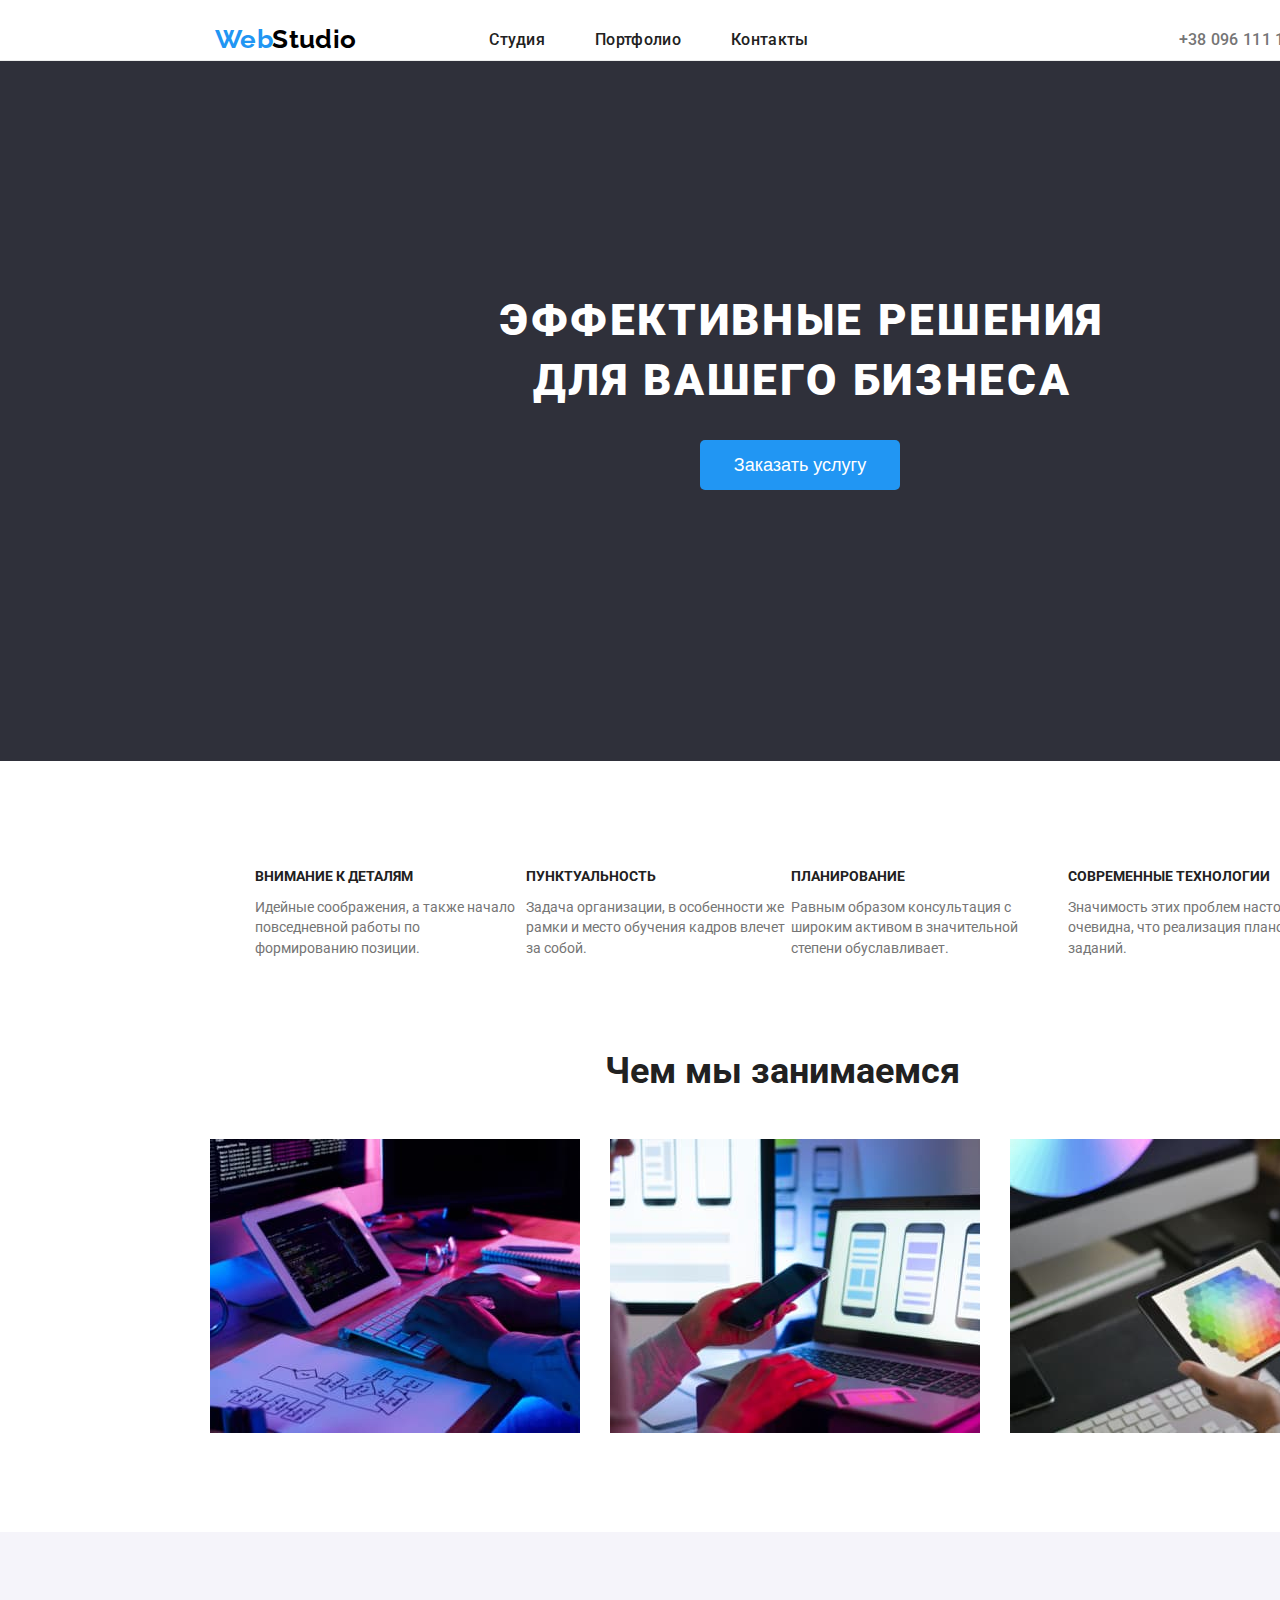
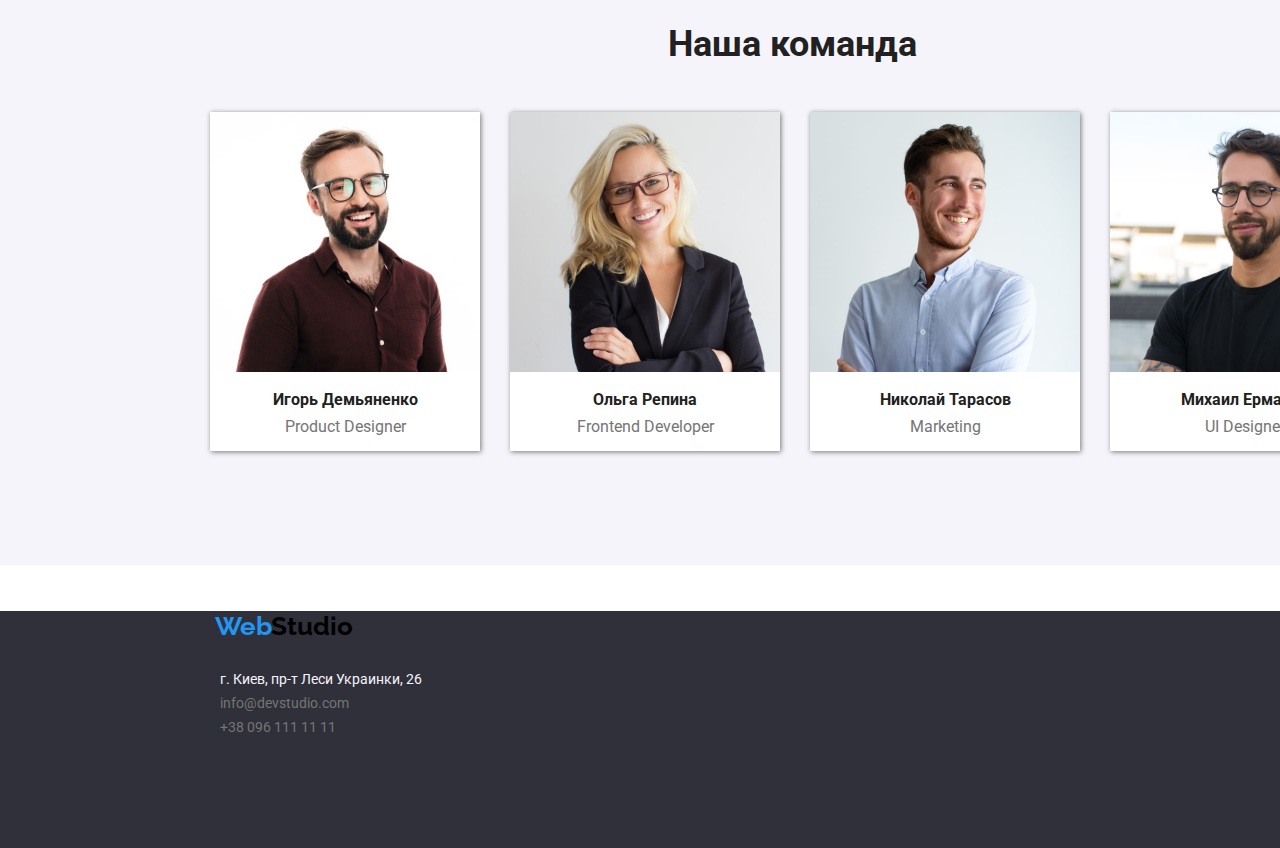
==== index.html @ 06db3e86 "changed structure" ====
<!DOCTYPE html>
<html lang="ru">
<head>
    <meta charset="UTF-8">
    <meta http-equiv="X-UA-Compatible" content="IE=edge">
    <meta name="viewport" content="width=device-width>, initial-scale=1.0">
    <link rel="stylesheet" href="./css/styles.css"/>
    <link rel="preconnect" href="https://fonts.googleapis.com">
    <link rel="preconnect" href="https://fonts.gstatic.com" crossorigin>
    <link href="https://fonts.googleapis.com/css2?family=Raleway:wght@700&family=Roboto:wght@400;500;700;900&display=swap" rel="stylesheet">
    <title>Cтудия</title>
</head>
<body class="body">
    <header class="header">
        <nav class="pages">
            <!--logo text-->
            <span class="logo">
                <a  href="" lang="en">
                    <span class="logo-start">
                        Web
                    </span>
                    Studio  
                </a>
            </span>
            <ul class="navigation">
                <li>
                    <a class="navigation-link" href="">Студия</a>
                </li>
                <li>
                    <a class="navigation-link" href="./portfolio.html">Портфолио</a>
                </li>
                <li>
                    <a class="navigation-link" href="#contacts">Контакты</a>
                </li>
            </ul>
        </nav>
        <ul class="contact-list">
            <li>
                <a class="contacts" href="tel:+380961111111">+38 096 111 11 11</a>
            </li>
            <li>
                <a class="contacts" href="mailto:info@devstudio.com">info@devstudio.com</a>
            </li>
        </ul>
    </header>
        <div class="line"></div>
    <main>
         <section class="effective-solutions">
             <!--button-->
             <h1>Эффективные решения для вашего бизнеса </h1>
             <button class="button" type="button">
                 <span class="button-text">Заказать услугу</span>
             </button>
         </section>
         <section class="peculiaritie">
                <h2 class="characteristic-title">Наши сильные стороны</h2>
                <ul class="navigation">
                    <li class="characteristic">
                        <h3 class="characteristic-subtitle">Внимание к деталям</h3>
                        <span class="characteristic-text">
                             Идейные соображения, а также начало повседневной работы по формированию позиции.
                            </span>
                    </li>
                    <li class="characteristic">
                        <h3 class="characteristic-subtitle">Пунктуальность</h3>
                        <span class="characteristic-text">
                            Задача организации, в особенности же рамки и место обучения кадров влечет за собой.
                        </span>
                    </li>
                    <li class="characteristic">
                        <h3 class="characteristic-subtitle">Планирование</h3>
                        <span class="characteristic-text">
                            Равным образом консультация с широким активом в значительной степени обуславливает.
                        </span> 
                    </li>
                    <li class="characteristic">
                        <h3 class="characteristic-subtitle"> Современные технологии</h3>
                       <span class="characteristic-text"> 
                           Значимость этих проблем настолько очевидна, что реализация плановых заданий.
                        </span> 
                    </li>  
                </ul>
        </section>
        <!--processes-->
         <section> 
             <h2 class="directions-title">Чем мы занимаемся</h2>
             <ul class="navigation directions">
                 <li class="directions-list">
                     <img src="./images/photo1.jpg" 
                     alt="человек печатает" 
                     width="370" height="294"></li>
                 <li class="directions-list">
                     <img src="./images/photo2.jpg" 
                     alt="человек держит телефон" 
                     width="370" height="294"></li>
                 <li class="directions-list">
                     <img src="./images/photo3.jpg" 
                     alt="человек держит планшет" 
                     width="370" height="294"></li>
              </ul>
         </section>
         <!--nasha komanda-->
         <section class="team">
             <h2 class="team-title">Наша команда</h2>
             <ul class="navigation team-cards">
                 <li class="team-list">
                     <img src="./images/komanda1.jpg" alt="фото сотрудника команды" width="270" height="260">
                     <h3 class="team-subtitle">Игорь Демьяненко</h3>
                     <p  class="team-text" lang="en">Product Designer</p>
                    </li>
                 <li class="team-list" >
                     <img src="./images/komanda2.jpg" 
                     alt="фото сотрудника команды" 
                     width="270" height="260">
                     <h3 class="team-subtitle">Ольга Репина</h3>
                     <p  class="team-text" lang="en">Frontend Developer</p>
                    </li>
                 <li class="team-list">
                     <img src="./images/komanda3.jpg" 
                     alt="фото сотрудника команды" 
                     width="270" height="260">
                     <h3 class="team-subtitle">Николай Тарасов</h3>
                     <p  class="team-text" lang="en">Marketing</p>
                    </li>
                 <li  class="team-list">
                     <img src="./images/komanda4.jpg" 
                     alt="фото сотрудника команды" 
                     width="270" height="260">
                     <h3 class="team-subtitle">Михаил Ермаков</h3>
                     <p  class="team-text" lang="en">UI Designer</p>
                    </li>
             </ul>
         </section>
    </main>
    <footer>
        <span class="logo">
            <a  href="" lang="en">
                <span class="logo-start">
                    Web
                </span>
                Studio  
            </a>
        </span>
        <address id="contacts">
            <ul class="adress">
                <li>
                    <a class="adress-link adress-dot" href="https://goo.gl/maps/96BZHhDDVMjnhRAKA" 
                    target="_blank" 
                    rel="noopener noreferrer">г. Киев, пр-т Леси Украинки, 26</a>
                </li>
                <li>
                    <a class="adress-link" href="mailto:info@devstudio.com">info@devstudio.com</a>
                </li>
                <li>
                    <a class="adress-link" href="tel:+380961111111">+38 096 111 11 11</a>
                </li>
            </ul>
        </address>
    </footer>
</body>
</html>
---- css/styles.css ----
.body{
    font-family:'Roboto','Raleway';
    width: 1600px;
    margin: 0 auto;
    
}

/* header */
.header{
    width: 100%;
    height: 80px;
    background: white;
    font-style: normal;
    font-weight: 500;
    font-size: 16px;
    line-height: 16px;
    letter-spacing: 0.02em;
    color: #212121;
    display: flex;
    margin-bottom: -20px;
}
      /* logo */
.logo  {
    margin: 24px 93px 25px 215px;
    display: block;
    font-family: 'Raleway';
    font-style: normal;
    font-weight: 700;
    font-size: 26px;
    line-height: 31px;
    
}
.logo a{
    text-decoration: none;
    color: #000000;
}
.logo-start {
    color: #2196F3;
    margin-right: -7px;
} 
.navigation {
    display: flex;
    list-style-type:none;
    margin-right: 280px;
}
.navigation-link {
    color: #212121;
    text-decoration: none;
    margin-right: 50px;
    
}
.navigation-link:hover {
    color: #2196F3;
    display:inline-block;
}
      /* pages */
      .pages {
          display: flex;
          align-items: center;
      }

     /* contacts */
     .contact-list {
        display: flex;
        align-items: center;
        list-style-type:none;
        
     }
     .contacts {
        text-decoration: none;
        color: #757575;
        margin-right: 50px;

     }
     .contacts:hover{
         color: #2196F3;
     }
     .line{
        width:1600px;
        border-bottom: 1px solid #ECECEC;
     }
/* main */
     /* section1-button */
     .effective-solutions {
        width: 1600px;
        height: 500px;
        background-color: #2F303A;
        padding-top: 200px;
        margin-bottom: 94px;

     }
     h1 {
        font-style: black;
        font-weight: 900;
        font-size: 44px;
        line-height: 60px;
        text-align: center;
        letter-spacing: 0.06em;
        text-transform: uppercase;
        color: #FFFFFF;
        width: 700px;
        margin-left: 452px;
        margin-bottom: 30px;
     }
     .button {
         width: 200px;
         height: 50px;
         background-color: #2196F3;
         color: white;
         margin-left: 700px;
         border: 0;
         border-radius: 5px;
     }
     .button-text{
        font-style: Bold;
        font-size: 18px;
     }
     /* section2-peculiarities */
     .peculiaritie{
        margin-left: 215px;
        margin-bottom: 95px;
     }
     .characteristic-title{
        display: none;
     }
     }
     .characteristic{
        font-style: normal;
        font-weight: 400;
        font-size: 14px;
        line-height: 24px;
        letter-spacing: 0.03em;
        color: #757575;
        list-style-type:none;
        padding-right: 30px;
        
     }
     .characteristic-subtitle{
         color: #212121;
         text-transform: uppercase;
        font-style: Bold;
        font-size: 14px;
        line-height: 16px;
        line-height: 100%;
        align-items: left;
        vertical-align: Top;
        letter-spacing: 3%;
        
     }
     .characteristic-text{
         color: #757575;
        font-style: 'Regular';
        font-size: 14px;
        line-height: 24px;
        line-height: 146%;
        align-items: Left;
        vertical-align: Top;
        initial-letter-align: 3%;
        fill:  Solid;
        padding-right: 30px;
     }
     
     /* section3-processes */
     .directions-title{
         color: #212121;
        font-style: Bold;
        font-size: 36px;
        line-height: 42px;
        line-height: 100%;
        align-items: left;
        vertical-align: Top;
        letter-spacing: 3%;
        margin-left: 605px;
        margin-bottom: 50px;
     }
     .directions-list{
      margin-left: 30px;
     }
     .directions{
         margin-left: 140px;
     }
     /* section4-team */
     .team{
         background-color: #F5F4FA;
         margin-top: 95px;
         height: 633px;
         margin-bottom: 46px;
         
     }
     .team-cards{
        margin-left: 170px;
     }
     .team-title{
         color: #212121;
         font-style: Bold;
         font-size: 36px;
         line-height: 42px;
         line-height: 100%;
         align-items: center;
         vertical-align: Top;
         letter-spacing: 3%;
         margin-left: 668px;
         margin-top: 94px;
         padding-top: 94px;
         margin-bottom: 50px;
        
     }
     .team-list{
         margin-right: 30px;
         background-color: #FFFFFF;
         box-shadow: 1px 1px 5px #757575;
    
         
     }
     .team-subtitle{
         display: flex;
         justify-content: center;
         color: #212121;
         font-style: Medium;
        font-size: 16px;
        line-height: 19px;
        line-height: 100%;
        align-items: Center;
        vertical-align: Top;
        letter-spacing: 3%;
        fill-opacity: Solid;
     }
     .team-text{
         display: flex;
         justify-content: center;
         color: #757575;
         font-size: 16px;
         line-height: 19px;
         line-height: 100%;
         align-items: Center;
         vertical-align: Top;
         letter-spacing: 3%;
         fill-opacity: Solid;
         margin-top: -5px;
     }

/* footer */
footer{
    background-color: #2F303A;
    height: 237px;
    width: 1600px;
}
.adress{
    margin-left: 180px;
    list-style-type:none;
    font-size: 14px;
    line-height: 24px;
    line-height: 146%;
   align-items: Left;
   letter-spacing: 3%;
    
}
.adress-link{
    text-decoration: none;
    color:#757575;
    font-style:normal;
   font-size: 14px;
   line-height: 24px;
  
}
.adress-dot{
    color:#F5F4FA;
}
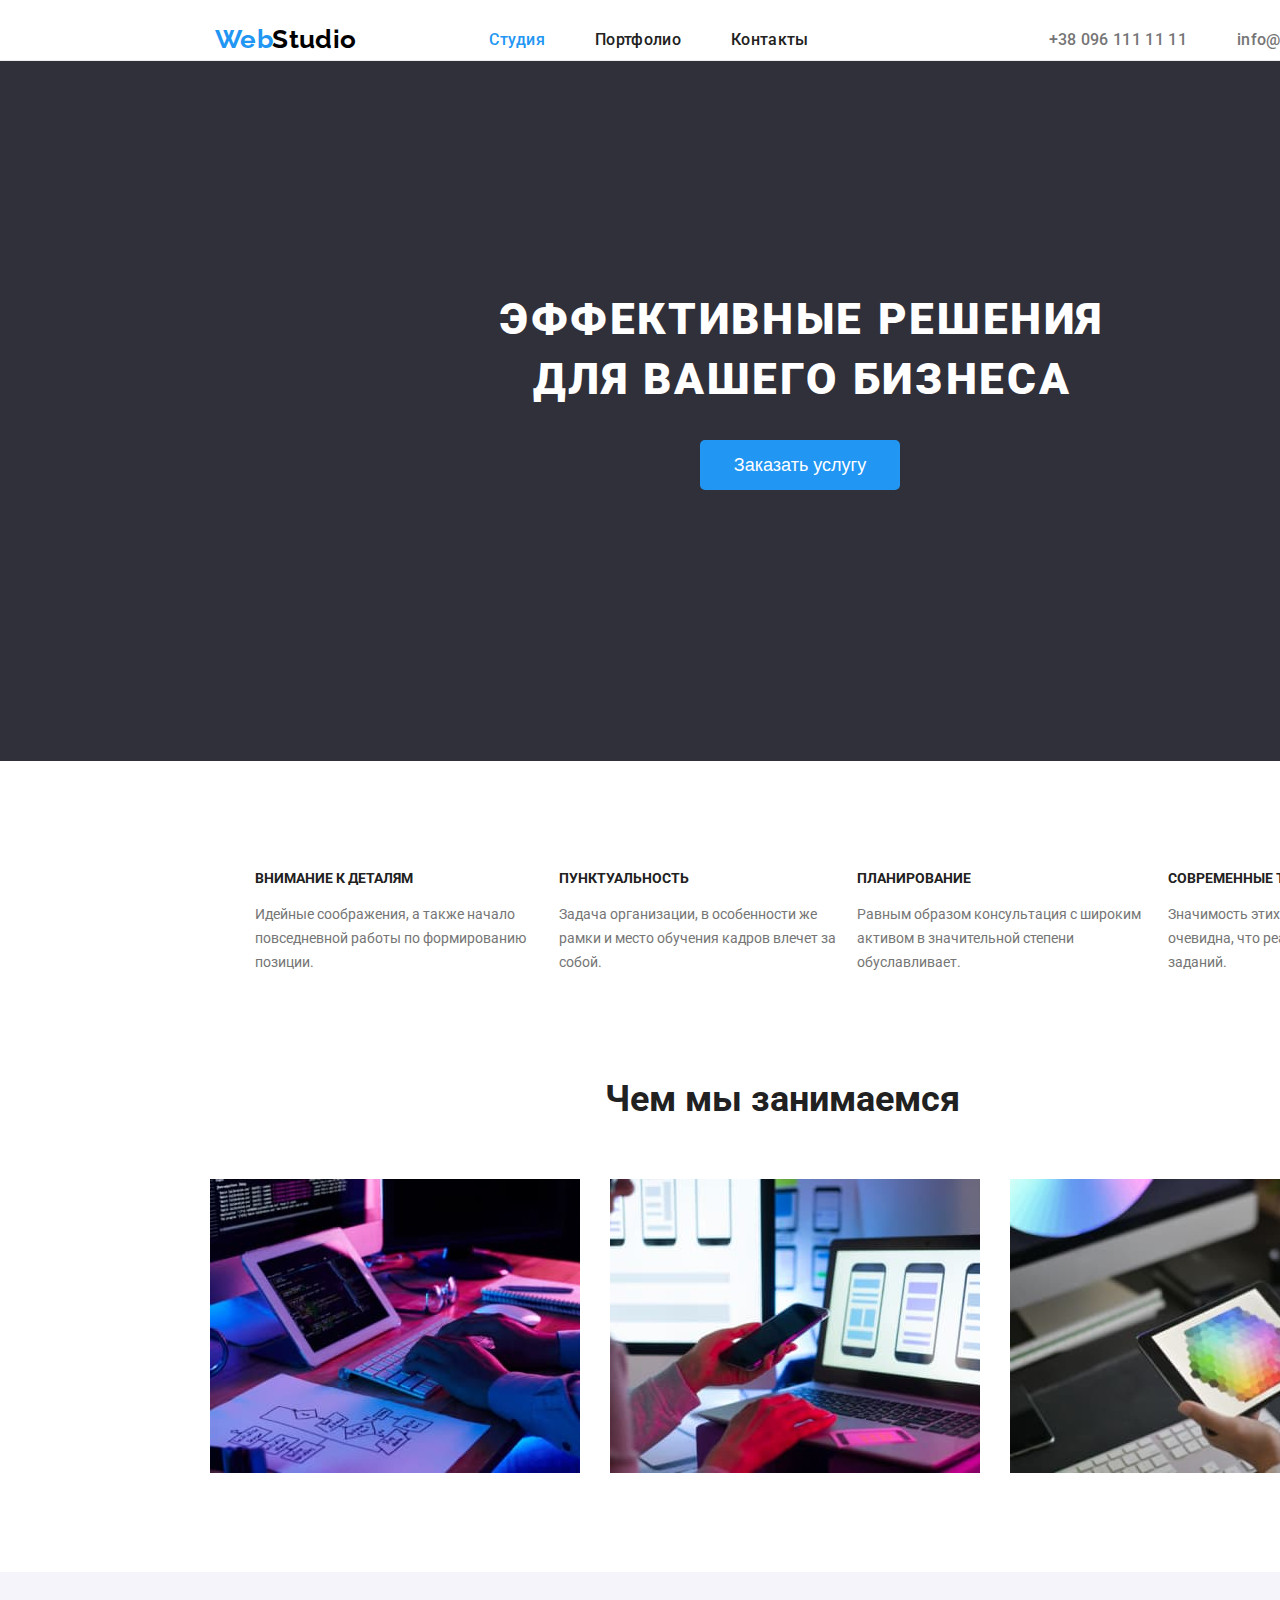
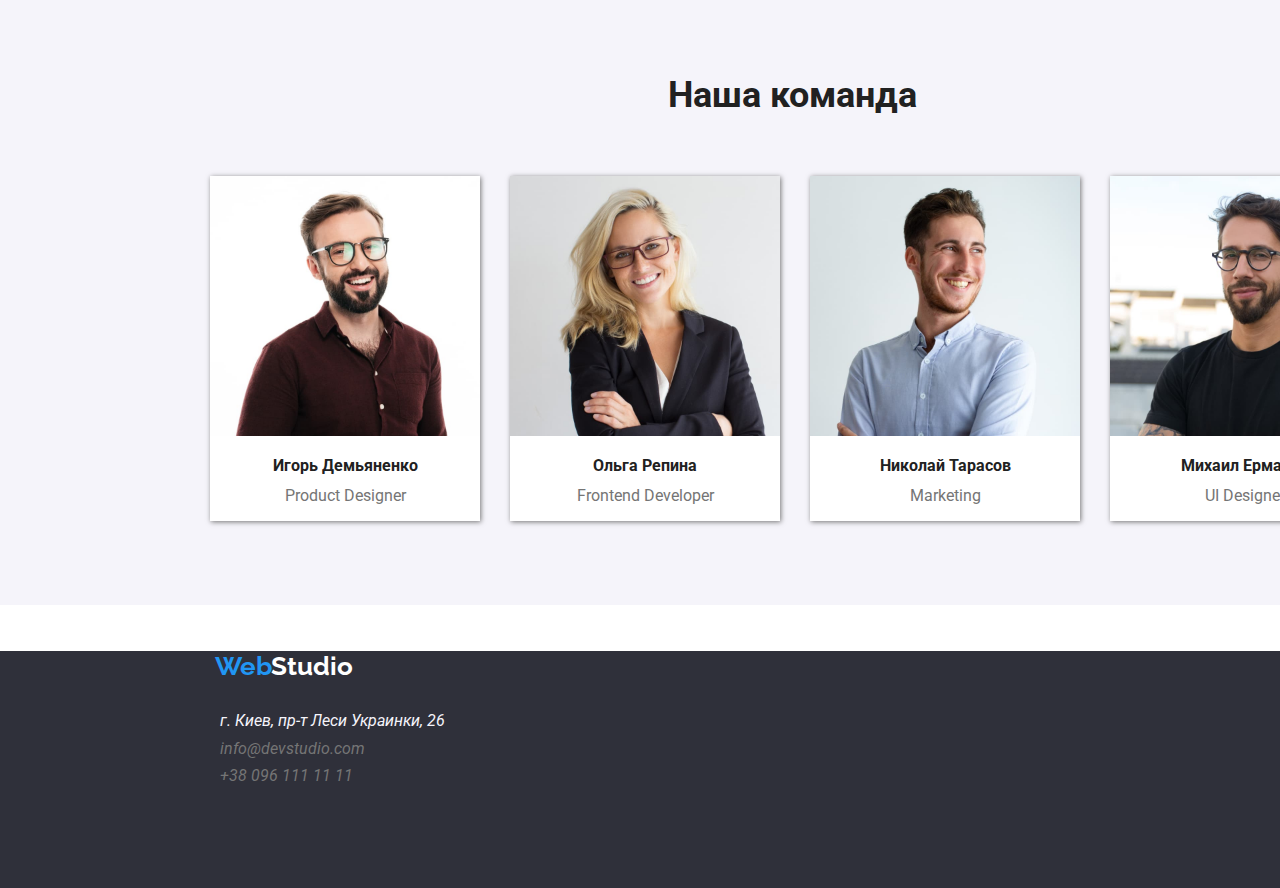
==== commit d094387b: "finally changes" ====
--- a/index.html
+++ b/index.html
@@ -24,7 +24,7 @@
             </span>
             <ul class="navigation">
                 <li>
-                    <a class="navigation-link" href="">Студия</a>
+                    <a class="navigation-link navigation-link-studio" href="./index.html">Студия</a>
                 </li>
                 <li>
                     <a class="navigation-link" href="./portfolio.html">Портфолио</a>
@@ -48,8 +48,8 @@
          <section class="effective-solutions">
              <!--button-->
              <h1>Эффективные решения для вашего бизнеса </h1>
-             <button class="button" type="button">
-                 <span class="button-text">Заказать услугу</span>
+             <button class="button button-text" type="button">
+                Заказать услугу
              </button>
          </section>
          <section class="peculiaritie">
@@ -133,7 +133,7 @@
          </section>
     </main>
     <footer>
-        <span class="logo">
+        <span class="logo-footer">
             <a  href="" lang="en">
                 <span class="logo-start">
                     Web
@@ -149,10 +149,10 @@
                     rel="noopener noreferrer">г. Киев, пр-т Леси Украинки, 26</a>
                 </li>
                 <li>
-                    <a class="adress-link" href="mailto:info@devstudio.com">info@devstudio.com</a>
+                    <a class="adress-link adress-contact"  href="mailto:info@devstudio.com">info@devstudio.com</a>
                 </li>
                 <li>
-                    <a class="adress-link" href="tel:+380961111111">+38 096 111 11 11</a>
+                    <a class="adress-link adress-contact" href="tel:+380961111111">+38 096 111 11 11</a>
                 </li>
             </ul>
         </address>
--- a/css/styles.css
+++ b/css/styles.css
@@ -1,6 +1,6 @@
 
 .body{
-    font-family:'Roboto','Raleway';
+    font-family:'Roboto','Raleway','Arial', sans-serif;
     width: 1600px;
     margin: 0 auto;
     
@@ -11,10 +11,10 @@
     width: 100%;
     height: 80px;
     background: white;
-    font-style: normal;
+    font-style: 16px;
     font-weight: 500;
     font-size: 16px;
-    line-height: 16px;
+    line-height: 1;
     letter-spacing: 0.02em;
     color: #212121;
     display: flex;
@@ -25,10 +25,10 @@
     margin: 24px 93px 25px 215px;
     display: block;
     font-family: 'Raleway';
-    font-style: normal;
+    font-style: 21.85px;
     font-weight: 700;
     font-size: 26px;
-    line-height: 31px;
+    line-height: 1.19;
     
 }
 .logo a{
@@ -42,7 +42,7 @@
 .navigation {
     display: flex;
     list-style-type:none;
-    margin-right: 280px;
+    margin-right: 150px;
 }
 .navigation-link {
     color: #212121;
@@ -50,9 +50,13 @@
     margin-right: 50px;
     
 }
-.navigation-link:hover {
+.navigation-link:hover,
+.navigation-link:hover{
     color: #2196F3;
     display:inline-block;
+}
+.navigation-link-studio{
+    color: #2196F3;
 }
       /* pages */
       .pages {
@@ -91,10 +95,10 @@
 
      }
      h1 {
-        font-style: black;
+        font-style: 32.35px;
         font-weight: 900;
         font-size: 44px;
-        line-height: 60px;
+        line-height: 1.36;
         text-align: center;
         letter-spacing: 0.06em;
         text-transform: uppercase;
@@ -113,7 +117,7 @@
          border-radius: 5px;
      }
      .button-text{
-        font-style: Bold;
+        font-style: 8.56px;
         font-size: 18px;
      }
      /* section2-peculiarities */
@@ -126,10 +130,10 @@
      }
      }
      .characteristic{
-        font-style: normal;
+        font-style: 8.19px;
         font-weight: 400;
         font-size: 14px;
-        line-height: 24px;
+        line-height: 1.71;
         letter-spacing: 0.03em;
         color: #757575;
         list-style-type:none;
@@ -139,10 +143,9 @@
      .characteristic-subtitle{
          color: #212121;
          text-transform: uppercase;
-        font-style: Bold;
+        font-style: 9.86px;
         font-size: 14px;
-        line-height: 16px;
-        line-height: 100%;
+        line-height: 1.42;
         align-items: left;
         vertical-align: Top;
         letter-spacing: 3%;
@@ -150,10 +153,9 @@
      }
      .characteristic-text{
          color: #757575;
-        font-style: 'Regular';
+        font-style: 8.18px;
         font-size: 14px;
-        line-height: 24px;
-        line-height: 146%;
+        line-height: 1.71;
         align-items: Left;
         vertical-align: Top;
         initial-letter-align: 3%;
@@ -164,10 +166,9 @@
      /* section3-processes */
      .directions-title{
          color: #212121;
-        font-style: Bold;
+        font-style: 21.69px;
         font-size: 36px;
-        line-height: 42px;
-        line-height: 100%;
+        line-height: 1.66;
         align-items: left;
         vertical-align: Top;
         letter-spacing: 3%;
@@ -193,10 +194,9 @@
      }
      .team-title{
          color: #212121;
-         font-style: Bold;
+         font-style: 21.69px;
          font-size: 36px;
-         line-height: 42px;
-         line-height: 100%;
+         line-height: 1.66;
          align-items: center;
          vertical-align: Top;
          letter-spacing: 3%;
@@ -217,10 +217,9 @@
          display: flex;
          justify-content: center;
          color: #212121;
-         font-style: Medium;
+         font-style: 13.44px;
         font-size: 16px;
-        line-height: 19px;
-        line-height: 100%;
+        line-height: 1.19;
         align-items: Center;
         vertical-align: Top;
         letter-spacing: 3%;
@@ -231,8 +230,7 @@
          justify-content: center;
          color: #757575;
          font-size: 16px;
-         line-height: 19px;
-         line-height: 100%;
+         line-height: 1.19;
          align-items: Center;
          vertical-align: Top;
          letter-spacing: 3%;
@@ -249,9 +247,7 @@
 .adress{
     margin-left: 180px;
     list-style-type:none;
-    font-size: 14px;
-    line-height: 24px;
-    line-height: 146%;
+    line-height: 1.71;
    align-items: Left;
    letter-spacing: 3%;
     
@@ -259,13 +255,134 @@
 .adress-link{
     text-decoration: none;
     color:#757575;
-    font-style:normal;
-   font-size: 14px;
-   line-height: 24px;
+   line-height: 1.71x;
   
+}
+.adress-contact:hover,
+.adress-contact:focus
+{
+    color: #2196F3;
 }
 .adress-dot{
     color:#F5F4FA;
 }
-
-
+.logo-footer a{
+    color: white;
+    margin: 24px 93px 25px 215px;
+    display: block;
+    font-family: 'Raleway';
+    font-style: normal;
+    font-weight: 700;
+    font-size: 26px;
+    line-height: 31px;
+    text-decoration: none;
+}
+
+/* -------------portfolio--------------- */
+.portfolio-main{
+
+}
+.main-section{
+    margin-top: 94px;
+}
+.navigation-link-portfolio{
+    color: #2196F3;
+}
+
+.button-list{
+    display: flex;
+    justify-content: center;
+    list-style-type:none;
+    
+}
+.btn{
+    background-color: #F5F4FA;
+    cursor: pointer;
+    color:#212121;
+    border: 0;
+    border-radius: 5px;
+    height: 35px;
+    margin-right: 8px;
+    display: flex;
+    align-items: center;
+    
+}
+
+.btn:hover,
+.btn:focus{
+    color: #FFFFFF;
+    background-color: #2196F3;   
+}
+.btn-title{
+    justify-content: center;
+    font-style: 9.88px;
+    font-size: 16px;
+    font-weight: 600;
+    line-height: 1.62;
+    vertical-align: Top;
+    letter-spacing: 3%;
+    fill-opacity: solid;
+}
+.btn-title-all{
+    background-color: #2196F3;
+    color: #FFFFFF;
+    width: 73px;
+   
+}
+/* images */
+.container{
+    margin-top: -50px;
+    
+}
+.portfolio-list{
+    list-style-type:none;
+    column-count: 3;
+    width: 1220px;
+    margin-left: 200px;
+}
+
+.portfolio-img{
+    width: 370px;
+}
+.portfolio-items{
+    width: 370px;
+    height: 404px;
+    box-shadow: 1px 1px 5px #757575;
+    margin-bottom: 30px;
+}
+.portfolio-title{
+    font-style: 9px;
+    font-size: 18px;
+    line-height: 2;
+    align-items: left;
+    vertical-align: Top;
+    letter-spacing: 6%;
+    fill-opacity: solid;
+    color: #212121;
+    font-weight: 700;
+    margin-top: 30px;
+    margin-right: 350px;
+    margin-left: 24px;
+}
+
+.portfolio-text{
+    color: #757575;
+    font-style: 8.56px;
+    font-size: 16px;
+    line-height: 30px;
+    align-items: Left;
+    vertical-align: Top;
+    letter-spacing: 3%;
+    margin-left: 24px;
+    display: flex;
+}
+.portfolio-main{
+    display: none;
+    font-style: 8.56px;
+    font-size: 16px;
+    line-height: 1.87;
+}
+
+
+
+
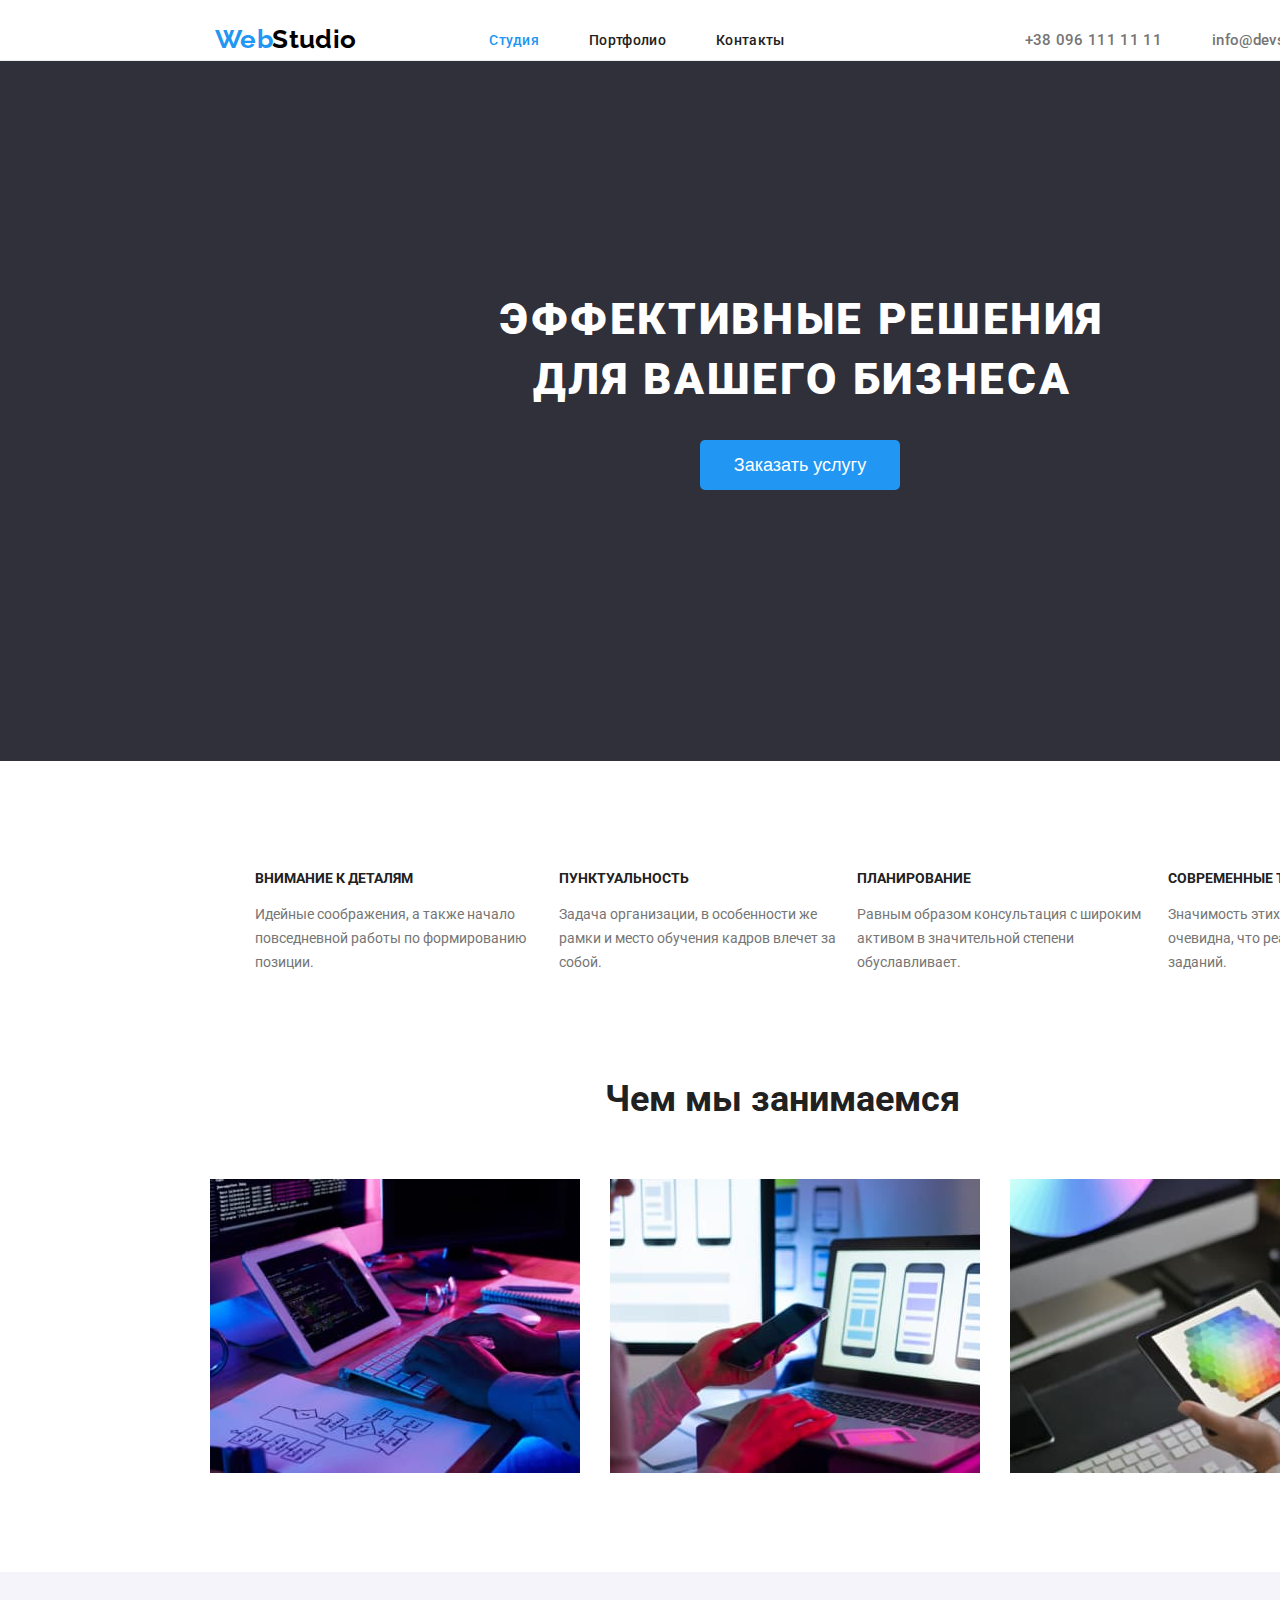
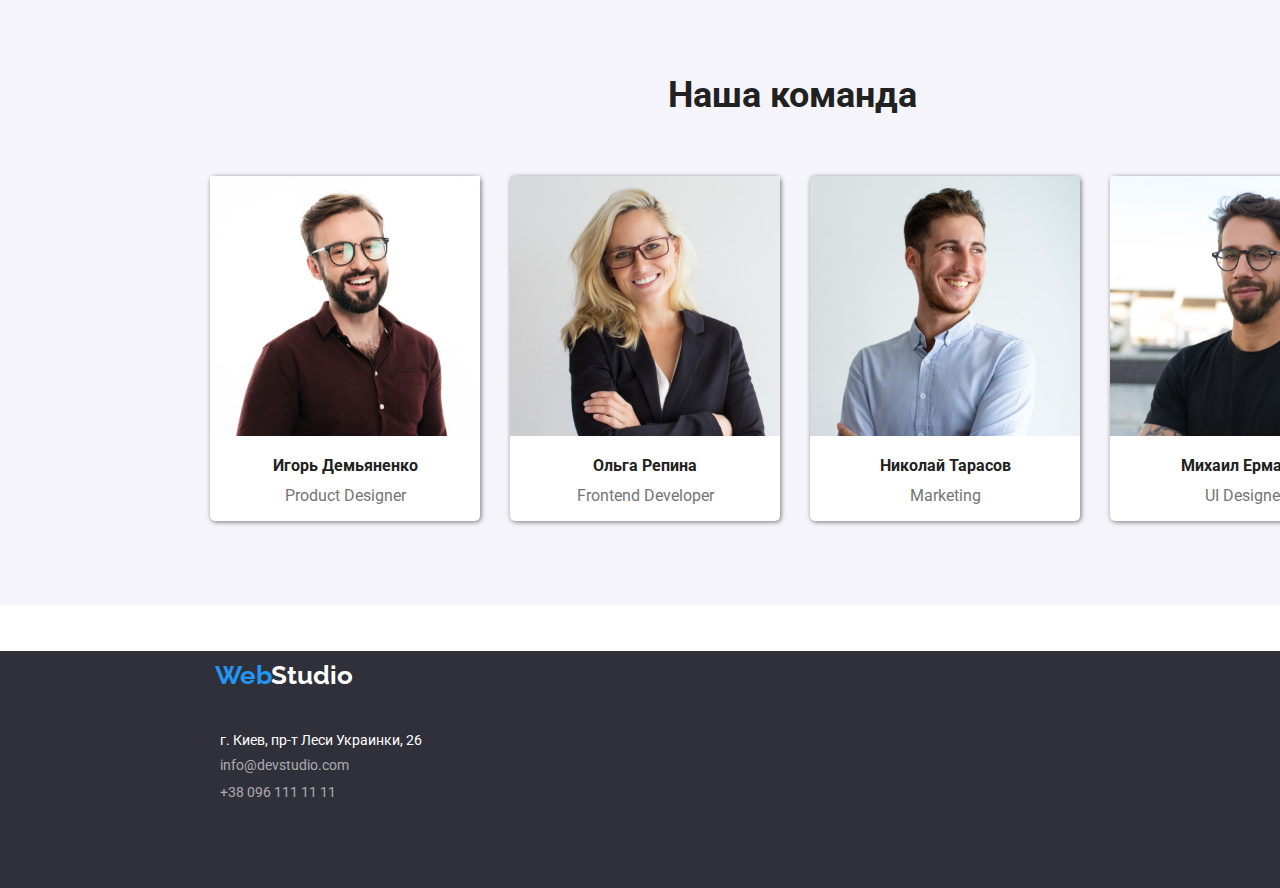
==== commit dce111cf: "edits" ====
--- a/index.html
+++ b/index.html
@@ -4,11 +4,11 @@
     <meta charset="UTF-8">
     <meta http-equiv="X-UA-Compatible" content="IE=edge">
     <meta name="viewport" content="width=device-width>, initial-scale=1.0">
-    <link rel="stylesheet" href="./css/styles.css"/>
+    <title>Cтудия</title>
     <link rel="preconnect" href="https://fonts.googleapis.com">
     <link rel="preconnect" href="https://fonts.gstatic.com" crossorigin>
     <link href="https://fonts.googleapis.com/css2?family=Raleway:wght@700&family=Roboto:wght@400;500;700;900&display=swap" rel="stylesheet">
-    <title>Cтудия</title>
+    <link rel="stylesheet" href="./css/styles.css"/>
 </head>
 <body class="body">
     <header class="header">
--- a/css/styles.css
+++ b/css/styles.css
@@ -48,6 +48,8 @@
     color: #212121;
     text-decoration: none;
     margin-right: 50px;
+    font-size: 14px;
+    font-weight: 500;
     
 }
 .navigation-link:hover,
@@ -75,6 +77,8 @@
         text-decoration: none;
         color: #757575;
         margin-right: 50px;
+        font-size: 15px;
+        font-weight: 500;
 
      }
      .contacts:hover{
@@ -146,9 +150,7 @@
         font-style: 9.86px;
         font-size: 14px;
         line-height: 1.42;
-        align-items: left;
         vertical-align: Top;
-        letter-spacing: 3%;
         
      }
      .characteristic-text{
@@ -210,6 +212,7 @@
          margin-right: 30px;
          background-color: #FFFFFF;
          box-shadow: 1px 1px 5px #757575;
+         border-radius: 5px;
     
          
      }
@@ -254,8 +257,10 @@
 }
 .adress-link{
     text-decoration: none;
-    color:#757575;
-   line-height: 1.71x;
+    font-style: normal;
+    color:rgba(255, 255, 255, 0.6);
+    line-height: 1.71x;
+    font-size: 14px;
   
 }
 .adress-contact:hover,
@@ -263,18 +268,19 @@
 {
     color: #2196F3;
 }
-.adress-dot{
-    color:#F5F4FA;
+.adress-dot {
+    color:#FFFFFF;
+    
 }
 .logo-footer a{
     color: white;
     margin: 24px 93px 25px 215px;
     display: block;
     font-family: 'Raleway';
-    font-style: normal;
+    font-style: 13.54px;
     font-weight: 700;
     font-size: 26px;
-    line-height: 31px;
+    line-height: 1.92;
     text-decoration: none;
 }
 
@@ -293,6 +299,7 @@
     display: flex;
     justify-content: center;
     list-style-type:none;
+    margin-bottom: 90px;
     
 }
 .btn{
@@ -315,13 +322,11 @@
 }
 .btn-title{
     justify-content: center;
-    font-style: 9.88px;
     font-size: 16px;
-    font-weight: 600;
+    font-weight: 500;
     line-height: 1.62;
-    vertical-align: Top;
-    letter-spacing: 3%;
-    fill-opacity: solid;
+    color: #212121;
+    font-family: 'Roboto';
 }
 .btn-title-all{
     background-color: #2196F3;
@@ -330,7 +335,7 @@
    
 }
 /* images */
-.container{
+.portfolio-markup{
     margin-top: -50px;
     
 }
@@ -347,7 +352,7 @@
 .portfolio-items{
     width: 370px;
     height: 404px;
-    box-shadow: 1px 1px 5px #757575;
+    box-shadow: 1px 1px 5px #EEEEEE;
     margin-bottom: 30px;
 }
 .portfolio-title{
@@ -369,7 +374,8 @@
     color: #757575;
     font-style: 8.56px;
     font-size: 16px;
-    line-height: 30px;
+    font-weight: 400;
+    line-height: 1.87;
     align-items: Left;
     vertical-align: Top;
     letter-spacing: 3%;
@@ -378,11 +384,18 @@
 }
 .portfolio-main{
     display: none;
-    font-style: 8.56px;
-    font-size: 16px;
-    line-height: 1.87;
-}
-
-
-
-
+    
+}
+.adress-contact {
+    color:rgba(255, 255, 255, 0.6);
+    font-style:normal;
+    font-size: 14px;
+    line-height: 1.71;
+    align-items: left;
+    vertical-align: top;
+    letter-spacing: 3%;
+        
+}
+
+
+
